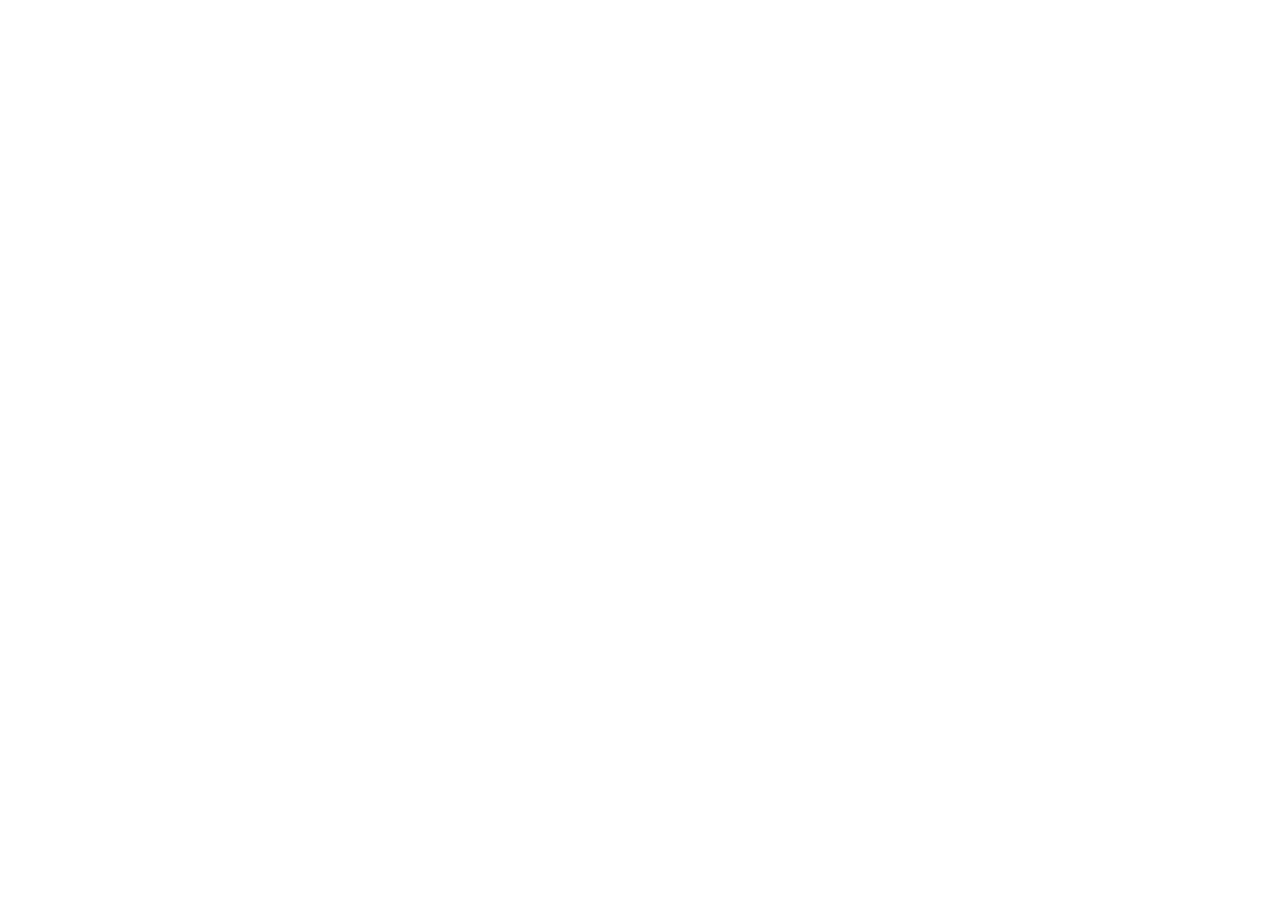
==== index.html @ 40c2b630 "feat: initialize MY CALORY project structure - Set up base React/Vite application - Configure Tailwi" ====
<!doctype html>
<html lang="ko">
  <head>
    <meta charset="UTF-8" />
    <meta name="viewport" content="width=device-width, initial-scale=1.0, maximum-scale=1.0, user-scalable=no, viewport-fit=cover" />
    <title>MY CALORY</title>
    <meta name="description" content="스마트 일일 칼로리 관리 및 캘린더 연동 식단·운동 플래너" />
    <meta property="og:title" content="MY CALORY" />
    <meta property="og:description" content="스마트 일일 칼로리 관리 및 캘린더 연동 식단·운동 플래너" />
    <meta property="og:type" content="website" />
    <meta name="twitter:card" content="summary_large_image" />
    <link rel="preconnect" href="https://fonts.googleapis.com">
    <link rel="preconnect" href="https://fonts.gstatic.com" crossorigin>
    <link href="https://fonts.googleapis.com/css2?family=Inter:wght@400;500;600;700;800&family=Plus+Jakarta+Sans:wght@400;500;600;700;800&display=swap" rel="stylesheet">
    <link href="https://fonts.googleapis.com/css2?family=Material+Symbols+Outlined:opsz,wght,FILL,GRAD@20..48,100..700,0..1,-50..200" rel="stylesheet" />
  </head>
  <body class="bg-[#f1f5f9] text-slate-900 antialiased selection:bg-blue-600 selection:text-white">
    <div id="root"></div>
    <script type="module" src="/src/main.tsx"></script>
  </body>
</html>
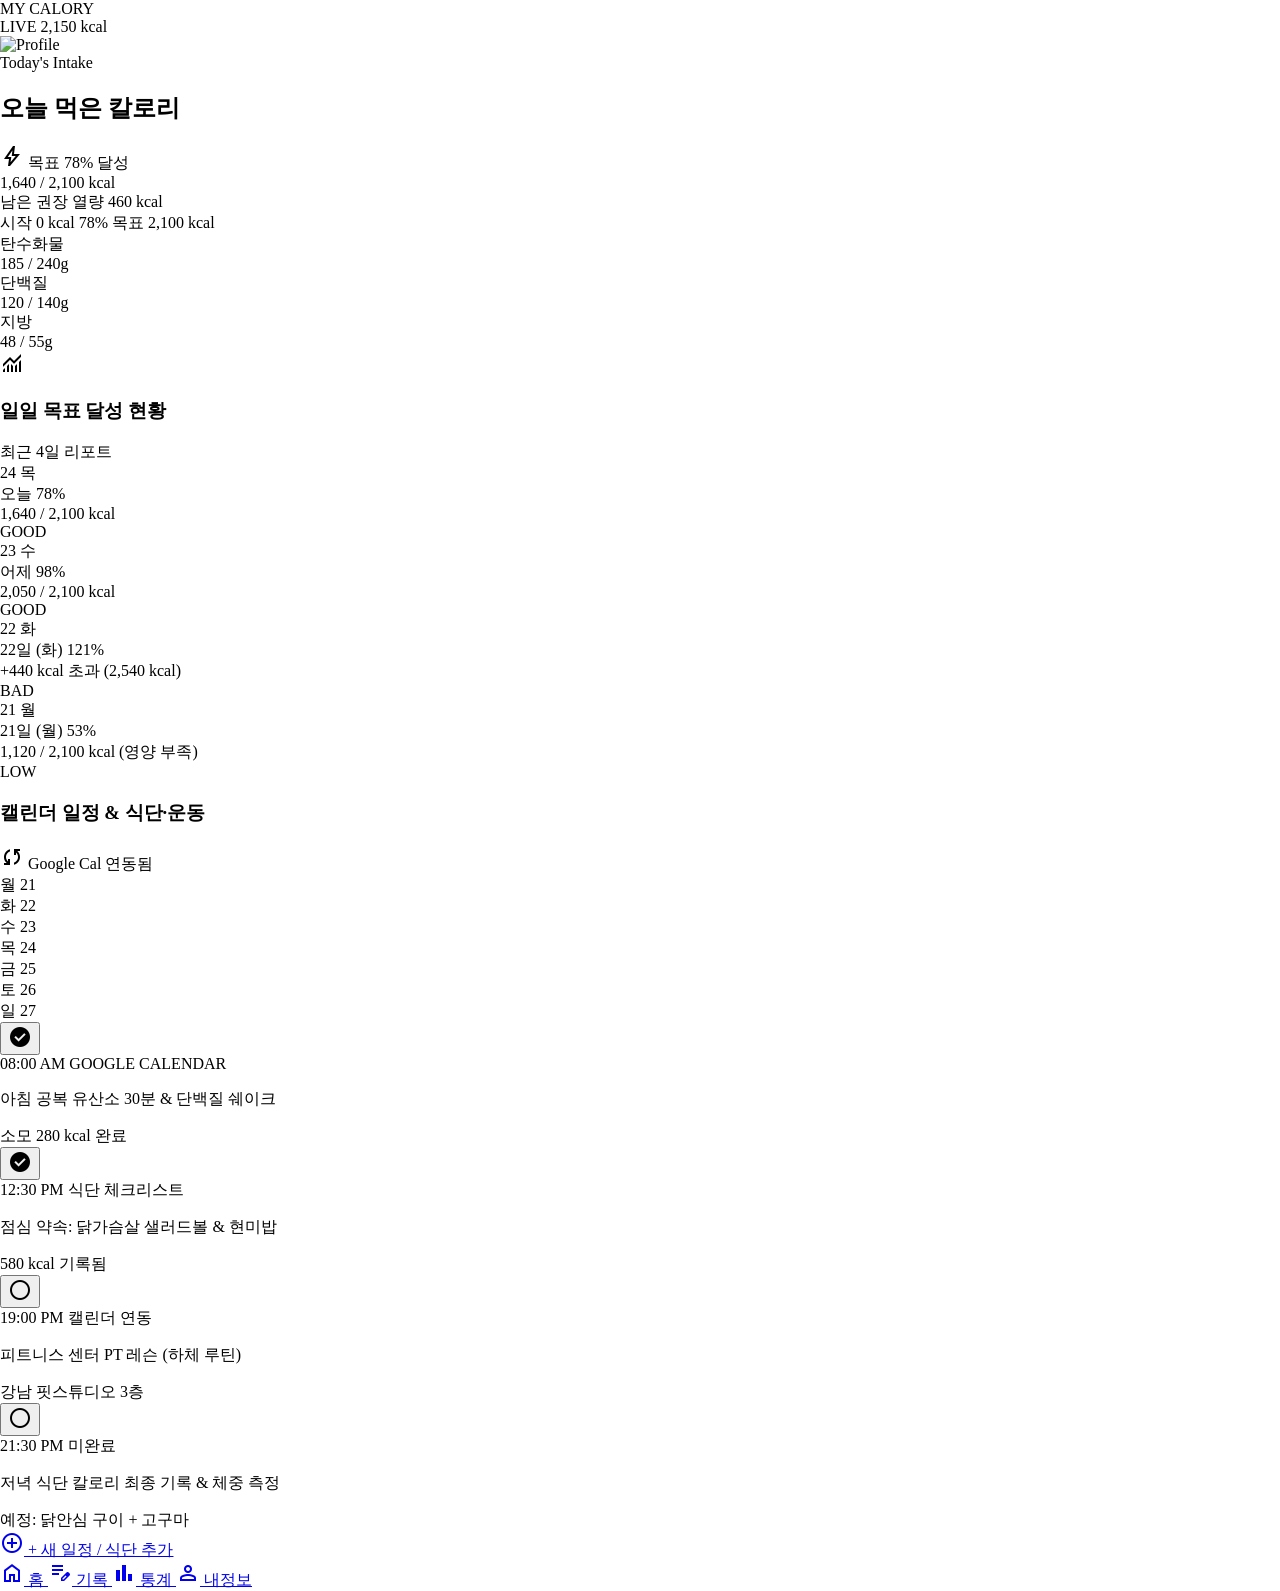
==== commit 76f590ab: "Add files via upload" ====
--- a/index.html
+++ b/index.html
@@ -1,22 +1,316 @@
-<!doctype html>
-<html lang="ko">
-  <head>
-    <meta charset="UTF-8" />
-    <meta name="viewport" content="width=device-width, initial-scale=1.0, maximum-scale=1.0, user-scalable=no, viewport-fit=cover" />
-    <title>MY CALORY</title>
-    <meta name="description" content="스마트 일일 칼로리 관리 및 캘린더 연동 식단·운동 플래너" />
-    <meta property="og:title" content="MY CALORY" />
-    <meta property="og:description" content="스마트 일일 칼로리 관리 및 캘린더 연동 식단·운동 플래너" />
-    <meta property="og:type" content="website" />
-    <meta name="twitter:card" content="summary_large_image" />
-    <link rel="preconnect" href="https://fonts.googleapis.com">
-    <link rel="preconnect" href="https://fonts.gstatic.com" crossorigin>
-    <link href="https://fonts.googleapis.com/css2?family=Inter:wght@400;500;600;700;800&family=Plus+Jakarta+Sans:wght@400;500;600;700;800&display=swap" rel="stylesheet">
-    <link href="https://fonts.googleapis.com/css2?family=Material+Symbols+Outlined:opsz,wght,FILL,GRAD@20..48,100..700,0..1,-50..200" rel="stylesheet" />
-  </head>
-  <body class="bg-[#f1f5f9] text-slate-900 antialiased selection:bg-blue-600 selection:text-white">
-    <div id="root"></div>
-    <script type="module" src="/src/main.tsx"></script>
-  </body>
-</html>
+<!DOCTYPE html>
 
+<html lang="ko"><head><meta charset="utf-8"/><meta content="width=device-width, initial-scale=1.0, maximum-scale=1.0, user-scalable=no, viewport-fit=cover" name="viewport"/><meta content="mobile_tab" name="shell-type"/><link href="https://fonts.googleapis.com/css2?family=Material+Symbols+Outlined:opsz,wght,FILL,GRAD@20..48,100..700,0..1,-50..200" rel="stylesheet"/><link href="https://fonts.googleapis.com" rel="preconnect"/><link crossorigin="" href="https://fonts.gstatic.com" rel="preconnect"/><link href="https://fonts.googleapis.com/css2?family=Plus+Jakarta+Sans:wght@400;600;700;800&amp;display=swap" rel="stylesheet"/>
+<link href="https://fonts.googleapis.com/css2?family=Material+Symbols+Outlined:wght,FILL@100..700,0..1&amp;display=swap" rel="stylesheet"/><style>@layer base{html,body{width:100vw;margin:0;padding:0;}body{overscroll-behavior:none;}.pb-safe{padding-bottom:env(safe-area-inset-bottom,0px);}.pt-safe{padding-top:env(safe-area-inset-top,0px);}main>:first-child{margin-top:0!important;}main>:last-child{margin-bottom:0!important;}}::-webkit-scrollbar{display:none;}</style><script src="https://cdn.tailwindcss.com"></script><script id="tailwind-config">tailwind.config = { darkMode: "class", theme: { extend: { colors: { "inverse-on-surface": "#eef0ff", "on-secondary-fixed-variant": "#004e5c", "secondary": "#00687a", "secondary-container": "#57dffe", "on-tertiary": "#ffffff", "tertiary-fixed": "#dbe1ff", "error": "#ba1a1a", "on-primary-fixed": "#001551", "on-secondary": "#ffffff", "surface-container": "#eaedff", "on-surface": "#131b2e", "on-primary-container": "#cad3ff", "on-primary-fixed-variant": "#0039b5", "on-secondary-fixed": "#001f26", "error-container": "#ffdad6", "secondary-fixed-dim": "#4cd7f6", "tertiary": "#003ca3", "on-surface-variant": "#434655", "surface-container-low": "#f2f3ff", "tertiary-fixed-dim": "#b4c5ff", "surface-variant": "#dae2fd", "surface-container-highest": "#dae2fd", "on-tertiary-fixed": "#00174b", "inverse-surface": "#283044", "on-tertiary-fixed-variant": "#003ea8", "surface": "#faf8ff", "outline-variant": "#c4c5d7", "secondary-fixed": "#acedff", "surface-dim": "#d2d9f4", "surface-tint": "#2151da", "inverse-primary": "#b7c4ff", "primary-container": "#1d4ed8", "on-background": "#131b2e", "tertiary-container": "#0051d6", "surface-container-lowest": "#ffffff", "surface-bright": "#faf8ff", "primary-fixed-dim": "#b7c4ff", "on-error-container": "#93000a", "on-secondary-container": "#006172", "on-primary": "#ffffff", "primary": "#0037b0", "on-tertiary-container": "#c9d4ff", "surface-container-high": "#e2e7ff", "outline": "#747686", "primary-fixed": "#dce1ff", "on-error": "#ffffff", "background": "#faf8ff" }, borderRadius: { "DEFAULT": "0.25rem", "lg": "0.5rem", "xl": "0.75rem", "full": "9999px" }, spacing: { "space-xs": "0.25rem", "gutter-mobile": "0.75rem", "margin": "1.5rem", "space-xl": "1.5rem", "space-lg": "1rem", "margin-mobile": "1rem", "space-sm": "0.5rem", "space-md": "0.75rem", "gutter": "1rem" }, fontFamily: { "body-sm": ["Plus Jakarta Sans"], "display-lg": ["Plus Jakarta Sans"], "body-lg": ["Plus Jakarta Sans"], "label-lg": ["Plus Jakarta Sans"], "numeric-hero-mobile": ["Plus Jakarta Sans"], "label-md": ["Plus Jakarta Sans"], "headline-sm": ["Plus Jakarta Sans"], "headline-md": ["Plus Jakarta Sans"], "numeric-hero": ["Plus Jakarta Sans"], "display-lg-mobile": ["Plus Jakarta Sans"], "body-md": ["Plus Jakarta Sans"], "label-sm": ["Plus Jakarta Sans"], "headline-lg": ["Plus Jakarta Sans"] }, fontSize: { "body-sm": ["12px", { "lineHeight": "16px", "fontWeight": "400" }], "display-lg": ["44px", { "lineHeight": "52px", "fontWeight": "800" }], "body-lg": ["16px", { "lineHeight": "24px", "fontWeight": "400" }], "label-lg": ["14px", { "lineHeight": "18px", "fontWeight": "600" }], "numeric-hero-mobile": ["38px", { "lineHeight": "44px", "fontWeight": "800" }], "label-md": ["12px", { "lineHeight": "16px", "fontWeight": "600" }], "headline-sm": ["18px", { "lineHeight": "24px", "fontWeight": "600" }], "headline-md": ["22px", { "lineHeight": "28px", "fontWeight": "700" }], "numeric-hero": ["48px", { "lineHeight": "52px", "fontWeight": "800" }], "display-lg-mobile": ["36px", { "lineHeight": "44px", "fontWeight": "800" }], "body-md": ["14px", { "lineHeight": "20px", "fontWeight": "400" }], "label-sm": ["10px", { "lineHeight": "14px", "fontWeight": "700" }], "headline-lg": ["28px", { "lineHeight": "36px", "fontWeight": "700" }] } } } };</script></head><body class="bg-surface font-body-md text-on-surface flex flex-col antialiased selection:bg-primary-fixed"><header class="fixed top-0 w-full z-50 pt-safe bg-surface/80 backdrop-blur-xl shadow-[0_1px_8px_rgba(0,0,0,0.04)]"><div class="h-16 px-gutter-mobile flex items-center justify-between"><div class="flex items-center gap-space-xs"><span class="font-headline-sm text-headline-sm tracking-tight text-on-surface font-extrabold">MY CALORY</span><span class="w-1.5 h-1.5 rounded-full bg-primary-container inline-block"></span></div><div class="flex items-center gap-space-sm"><div class="inline-flex items-center gap-space-xs px-space-md py-1 rounded-full bg-surface-container-high/80 text-primary"><span class="w-2 h-2 rounded-full bg-primary animate-pulse"></span><span class="font-label-sm text-label-sm font-bold uppercase tracking-wider">LIVE 2,150 kcal</span></div><img alt="Profile" class="w-8 h-8 rounded-full object-cover ring-2 ring-surface-container-lowest" src="https://lh3.googleusercontent.com/aida/[base64]"/></div></div></header><main class="flex flex-col relative w-full pt-16 pb-20 bg-surface min-h-screen"><div class="flex flex-col w-full px-margin-mobile pb-space-xl gap-space-lg">
+<!-- Section 1: Hero Calorie Overview & Progress -->
+<section class="bg-surface-container-lowest rounded-xl p-space-lg shadow-sm flex flex-col gap-space-md">
+<div class="flex items-center justify-between">
+<div class="flex flex-col">
+<span class="font-label-sm text-label-sm uppercase tracking-wider text-outline font-bold">Today's Intake</span>
+<h2 class="font-headline-md text-headline-md text-on-surface">오늘 먹은 칼로리</h2>
+</div>
+<div class="flex items-center gap-space-xs px-space-sm py-1 rounded-full bg-surface-container text-primary">
+<span class="material-symbols-outlined text-[16px]">bolt</span>
+<span class="font-label-sm text-label-sm font-bold">목표 78% 달성</span>
+</div>
+</div>
+<!-- Hero Calorie Numerical Stat -->
+<div class="flex items-baseline justify-between pt-space-xs">
+<div class="flex items-baseline gap-space-xs">
+<span class="font-numeric-hero-mobile text-numeric-hero-mobile text-primary tracking-tight font-extrabold">1,640</span>
+<span class="font-label-lg text-label-lg text-on-surface-variant font-bold">/ 2,100 kcal</span>
+</div>
+<div class="text-right">
+<span class="font-label-sm text-label-sm text-outline block">남은 권장 열량</span>
+<span class="font-headline-sm text-headline-sm text-secondary font-bold">460 kcal</span>
+</div>
+</div>
+<!-- Progress Track & Fluid Indicator -->
+<div class="flex flex-col gap-1.5 pt-space-xs">
+<div class="w-full h-3 rounded-full bg-surface-container overflow-hidden flex items-center p-0.5">
+<div class="h-full rounded-full bg-gradient-to-r from-primary to-secondary-container transition-all duration-700 shadow-sm" style="width: 78%"></div>
+</div>
+<div class="flex justify-between items-center text-on-surface-variant">
+<span class="font-label-sm text-label-sm">시작 0 kcal</span>
+<span class="font-label-sm text-label-sm font-bold text-primary">78%</span>
+<span class="font-label-sm text-label-sm">목표 2,100 kcal</span>
+</div>
+</div>
+<!-- Macro Breakdown Chips -->
+<div class="grid grid-cols-3 gap-space-sm pt-space-xs">
+<!-- Carb -->
+<div class="bg-surface-container-low rounded-xl p-space-sm flex flex-col gap-1 items-start">
+<div class="flex items-center gap-1 w-full justify-between">
+<span class="font-label-sm text-label-sm text-primary font-bold">탄수화물</span>
+<span class="w-2 h-2 rounded-full bg-primary"></span>
+</div>
+<div class="flex items-baseline gap-0.5">
+<span class="font-label-lg text-label-lg text-on-surface font-extrabold">185</span>
+<span class="font-body-sm text-body-sm text-on-surface-variant">/ 240g</span>
+</div>
+<div class="w-full bg-surface-container rounded-full h-1.5 mt-0.5 overflow-hidden">
+<div class="bg-primary h-full rounded-full" style="width: 77%"></div>
+</div>
+</div>
+<!-- Protein -->
+<div class="bg-surface-container-low rounded-xl p-space-sm flex flex-col gap-1 items-start">
+<div class="flex items-center gap-1 w-full justify-between">
+<span class="font-label-sm text-label-sm text-secondary font-bold">단백질</span>
+<span class="w-2 h-2 rounded-full bg-secondary"></span>
+</div>
+<div class="flex items-baseline gap-0.5">
+<span class="font-label-lg text-label-lg text-on-surface font-extrabold">120</span>
+<span class="font-body-sm text-body-sm text-on-surface-variant">/ 140g</span>
+</div>
+<div class="w-full bg-surface-container rounded-full h-1.5 mt-0.5 overflow-hidden">
+<div class="bg-secondary h-full rounded-full" style="width: 85%"></div>
+</div>
+</div>
+<!-- Fat -->
+<div class="bg-surface-container-low rounded-xl p-space-sm flex flex-col gap-1 items-start">
+<div class="flex items-center gap-1 w-full justify-between">
+<span class="font-label-sm text-label-sm text-on-surface-variant font-bold">지방</span>
+<span class="w-2 h-2 rounded-full bg-outline"></span>
+</div>
+<div class="flex items-baseline gap-0.5">
+<span class="font-label-lg text-label-lg text-on-surface font-extrabold">48</span>
+<span class="font-body-sm text-body-sm text-on-surface-variant">/ 55g</span>
+</div>
+<div class="w-full bg-surface-container rounded-full h-1.5 mt-0.5 overflow-hidden">
+<div class="bg-outline h-full rounded-full" style="width: 87%"></div>
+</div>
+</div>
+</div>
+</section>
+<!-- Section 2: Recent 4-Day Caloric Audit -->
+<section class="flex flex-col gap-space-sm">
+<div class="flex items-center justify-between px-space-xs">
+<div class="flex items-center gap-space-xs">
+<span class="material-symbols-outlined text-[20px] text-primary">monitoring</span>
+<h3 class="font-headline-sm text-headline-sm text-on-surface">일일 목표 달성 현황</h3>
+</div>
+<span class="font-label-sm text-label-sm text-outline">최근 4일 리포트</span>
+</div>
+<div class="bg-surface-container-lowest rounded-xl p-space-md shadow-sm flex flex-col gap-space-sm">
+<!-- Day 1: Today 24(목) -->
+<div class="flex items-center justify-between p-space-sm rounded-lg bg-surface-container-low/70">
+<div class="flex items-center gap-space-md">
+<div class="w-9 h-9 rounded-full bg-primary-fixed flex flex-col items-center justify-center text-on-primary-fixed">
+<span class="font-label-sm text-label-sm leading-tight font-extrabold">24</span>
+<span class="font-label-sm text-label-sm leading-none text-[9px]">목</span>
+</div>
+<div class="flex flex-col">
+<div class="flex items-center gap-space-xs">
+<span class="font-label-md text-label-md text-on-surface font-bold">오늘</span>
+<span class="font-label-sm text-label-sm text-primary font-bold">78%</span>
+</div>
+<span class="font-body-sm text-body-sm text-on-surface-variant">1,640 / 2,100 kcal</span>
+</div>
+</div>
+<span class="px-space-md py-0.5 rounded-full bg-secondary-fixed text-on-secondary-fixed-variant font-label-sm text-label-sm font-bold">GOOD</span>
+</div>
+<!-- Day 2: Yesterday 23(수) -->
+<div class="flex items-center justify-between p-space-sm rounded-lg bg-surface-container-low/70">
+<div class="flex items-center gap-space-md">
+<div class="w-9 h-9 rounded-full bg-surface-container flex flex-col items-center justify-center text-on-surface-variant">
+<span class="font-label-sm text-label-sm leading-tight font-extrabold">23</span>
+<span class="font-label-sm text-label-sm leading-none text-[9px]">수</span>
+</div>
+<div class="flex flex-col">
+<div class="flex items-center gap-space-xs">
+<span class="font-label-md text-label-md text-on-surface font-bold">어제</span>
+<span class="font-label-sm text-label-sm text-secondary font-bold">98%</span>
+</div>
+<span class="font-body-sm text-body-sm text-on-surface-variant">2,050 / 2,100 kcal</span>
+</div>
+</div>
+<span class="px-space-md py-0.5 rounded-full bg-secondary-fixed text-on-secondary-fixed-variant font-label-sm text-label-sm font-bold">GOOD</span>
+</div>
+<!-- Day 3: 22(화) -->
+<div class="flex items-center justify-between p-space-sm rounded-lg bg-surface-container-low/70">
+<div class="flex items-center gap-space-md">
+<div class="w-9 h-9 rounded-full bg-surface-container flex flex-col items-center justify-center text-on-surface-variant">
+<span class="font-label-sm text-label-sm leading-tight font-extrabold">22</span>
+<span class="font-label-sm text-label-sm leading-none text-[9px]">화</span>
+</div>
+<div class="flex flex-col">
+<div class="flex items-center gap-space-xs">
+<span class="font-label-md text-label-md text-on-surface font-bold">22일 (화)</span>
+<span class="font-label-sm text-label-sm text-error font-bold">121%</span>
+</div>
+<span class="font-body-sm text-body-sm text-error">+440 kcal 초과 (2,540 kcal)</span>
+</div>
+</div>
+<span class="px-space-md py-0.5 rounded-full bg-error-container text-on-error-container font-label-sm text-label-sm font-bold">BAD</span>
+</div>
+<!-- Day 4: 21(월) -->
+<div class="flex items-center justify-between p-space-sm rounded-lg bg-surface-container-low/70">
+<div class="flex items-center gap-space-md">
+<div class="w-9 h-9 rounded-full bg-surface-container flex flex-col items-center justify-center text-on-surface-variant">
+<span class="font-label-sm text-label-sm leading-tight font-extrabold">21</span>
+<span class="font-label-sm text-label-sm leading-none text-[9px]">월</span>
+</div>
+<div class="flex flex-col">
+<div class="flex items-center gap-space-xs">
+<span class="font-label-md text-label-md text-on-surface font-bold">21일 (월)</span>
+<span class="font-label-sm text-label-sm text-outline font-bold">53%</span>
+</div>
+<span class="font-body-sm text-body-sm text-on-surface-variant">1,120 / 2,100 kcal (영양 부족)</span>
+</div>
+</div>
+<span class="px-space-md py-0.5 rounded-full bg-surface-container text-on-surface-variant font-label-sm text-label-sm font-bold">LOW</span>
+</div>
+</div>
+</section>
+<!-- Section 3: Schedule & Diet To-Do with Google Cal Sync -->
+<section class="flex flex-col gap-space-sm">
+<div class="flex items-center justify-between px-space-xs">
+<div class="flex flex-col">
+<h3 class="font-headline-sm text-headline-sm text-on-surface">캘린더 일정 &amp; 식단·운동</h3>
+</div>
+<div class="flex items-center gap-1 px-space-sm py-1 rounded-full bg-surface-container-high text-primary">
+<span class="material-symbols-outlined text-[14px]">sync</span>
+<span class="font-label-sm text-label-sm font-bold">Google Cal 연동됨</span>
+</div>
+</div>
+<!-- Horizontal Weekly Strip -->
+<div class="bg-surface-container-lowest rounded-xl p-space-sm shadow-sm flex items-center justify-between gap-1 overflow-x-auto">
+<div class="flex flex-col items-center py-2 px-2.5 rounded-lg text-on-surface-variant">
+<span class="font-label-sm text-label-sm">월</span>
+<span class="font-label-md text-label-md font-bold mt-0.5">21</span>
+</div>
+<div class="flex flex-col items-center py-2 px-2.5 rounded-lg text-on-surface-variant">
+<span class="font-label-sm text-label-sm">화</span>
+<span class="font-label-md text-label-md font-bold mt-0.5">22</span>
+</div>
+<div class="flex flex-col items-center py-2 px-2.5 rounded-lg text-on-surface-variant">
+<span class="font-label-sm text-label-sm">수</span>
+<span class="font-label-md text-label-md font-bold mt-0.5">23</span>
+</div>
+<!-- Selected Active Pill -->
+<div class="flex flex-col items-center py-2 px-3 rounded-xl bg-primary text-on-primary shadow-sm">
+<span class="font-label-sm text-label-sm font-bold">목</span>
+<span class="font-label-lg text-label-lg font-extrabold mt-0.5">24</span>
+</div>
+<div class="flex flex-col items-center py-2 px-2.5 rounded-lg text-on-surface-variant">
+<span class="font-label-sm text-label-sm">금</span>
+<span class="font-label-md text-label-md font-bold mt-0.5">25</span>
+</div>
+<div class="flex flex-col items-center py-2 px-2.5 rounded-lg text-on-surface-variant">
+<span class="font-label-sm text-label-sm">토</span>
+<span class="font-label-md text-label-md font-bold mt-0.5">26</span>
+</div>
+<div class="flex flex-col items-center py-2 px-2.5 rounded-lg text-on-surface-variant">
+<span class="font-label-sm text-label-sm">일</span>
+<span class="font-label-md text-label-md font-bold mt-0.5">27</span>
+</div>
+</div>
+<!-- Timeline Schedule Cards -->
+<div class="flex flex-col gap-space-sm pt-space-xs">
+<!-- Item 1: Checked -->
+<div class="bg-surface-container-lowest rounded-xl p-space-md shadow-sm flex items-start gap-space-md">
+<button aria-label="Toggle task 1" class="mt-0.5 text-primary flex items-center justify-center">
+<span class="material-symbols-outlined text-[24px]" style="font-variation-settings: 'FILL' 1;">check_circle</span>
+</button>
+<div class="flex flex-col flex-1 min-w-0">
+<div class="flex items-center gap-space-xs">
+<span class="font-label-sm text-label-sm font-bold text-primary">08:00 AM</span>
+<span class="px-1.5 py-0.5 rounded bg-surface-container text-on-surface-variant font-label-sm text-label-sm text-[10px]">GOOGLE CALENDAR</span>
+</div>
+<p class="font-label-md text-label-md text-on-surface font-semibold line-through text-outline truncate mt-0.5">아침 공복 유산소 30분 &amp; 단백질 쉐이크</p>
+<span class="font-body-sm text-body-sm text-secondary font-medium">소모 280 kcal 완료</span>
+</div>
+</div>
+<!-- Item 2: Checked -->
+<div class="bg-surface-container-lowest rounded-xl p-space-md shadow-sm flex items-start gap-space-md">
+<button aria-label="Toggle task 2" class="mt-0.5 text-primary flex items-center justify-center">
+<span class="material-symbols-outlined text-[24px]" style="font-variation-settings: 'FILL' 1;">check_circle</span>
+</button>
+<div class="flex flex-col flex-1 min-w-0">
+<div class="flex items-center gap-space-xs">
+<span class="font-label-sm text-label-sm font-bold text-primary">12:30 PM</span>
+<span class="px-1.5 py-0.5 rounded bg-surface-container text-on-surface-variant font-label-sm text-label-sm text-[10px]">식단 체크리스트</span>
+</div>
+<p class="font-label-md text-label-md text-on-surface font-semibold truncate mt-0.5">점심 약속: 닭가슴살 샐러드볼 &amp; 현미밥</p>
+<span class="font-body-sm text-body-sm text-primary font-medium">580 kcal 기록됨</span>
+</div>
+</div>
+<!-- Item 3: Unchecked Exercise -->
+<div class="bg-surface-container-lowest rounded-xl p-space-md shadow-sm flex items-start gap-space-md">
+<button aria-label="Toggle task 3" class="mt-0.5 text-outline flex items-center justify-center">
+<span class="material-symbols-outlined text-[24px]">radio_button_unchecked</span>
+</button>
+<div class="flex flex-col flex-1 min-w-0">
+<div class="flex items-center gap-space-xs">
+<span class="font-label-sm text-label-sm font-bold text-secondary">19:00 PM</span>
+<span class="px-1.5 py-0.5 rounded bg-secondary-fixed text-on-secondary-fixed-variant font-label-sm text-label-sm text-[10px] font-bold">캘린더 연동</span>
+</div>
+<p class="font-label-md text-label-md text-on-surface font-bold truncate mt-0.5">피트니스 센터 PT 레슨 (하체 루틴)</p>
+<span class="font-body-sm text-body-sm text-on-surface-variant">강남 핏스튜디오 3층</span>
+</div>
+</div>
+<!-- Item 4: Unchecked Evening Meal -->
+<div class="bg-surface-container-lowest rounded-xl p-space-md shadow-sm flex items-start gap-space-md">
+<button aria-label="Toggle task 4" class="mt-0.5 text-outline flex items-center justify-center">
+<span class="material-symbols-outlined text-[24px]">radio_button_unchecked</span>
+</button>
+<div class="flex flex-col flex-1 min-w-0">
+<div class="flex items-center gap-space-xs">
+<span class="font-label-sm text-label-sm font-bold text-outline">21:30 PM</span>
+<span class="px-1.5 py-0.5 rounded bg-surface-container text-on-surface-variant font-label-sm text-label-sm text-[10px]">미완료</span>
+</div>
+<p class="font-label-md text-label-md text-on-surface font-semibold truncate mt-0.5">저녁 식단 칼로리 최종 기록 &amp; 체중 측정</p>
+<span class="font-body-sm text-body-sm text-outline">예정: 닭안심 구이 + 고구마</span>
+</div>
+</div>
+</div>
+</section>
+<!-- Section 4: Add CTA Dotted Action -->
+<a class="w-full h-14 rounded-xl bg-surface-container-high/60 hover:bg-surface-container-high text-primary flex items-center justify-center gap-space-sm font-label-lg text-label-lg font-bold transition-all shadow-sm active:scale-[0.99]" data-route="add_schedule_diet" href="./_1/code.html">
+<span class="material-symbols-outlined text-[22px]">add_circle</span>
+<span>+ 새 일정 / 식단 추가</span>
+</a>
+</div>
+<script>
+  // Simple micro-interaction for schedule to-do toggles
+  document.querySelectorAll('button[aria-label^="Toggle task"]').forEach((btn) => {
+    btn.addEventListener('click', (e) => {
+      e.stopPropagation();
+      const icon = btn.querySelector('.material-symbols-outlined');
+      if (icon) {
+        const isChecked = icon.textContent.trim() === 'check_circle';
+        if (isChecked) {
+          icon.textContent = 'radio_button_unchecked';
+          icon.style.fontVariationSettings = "'FILL' 0";
+          btn.classList.replace('text-primary', 'text-outline');
+        } else {
+          icon.textContent = 'check_circle';
+          icon.style.fontVariationSettings = "'FILL' 1";
+          btn.classList.replace('text-outline', 'text-primary');
+        }
+      }
+    });
+  });
+</script></main>
+<nav class="fixed bottom-0 w-full z-50 pb-safe bg-surface/85 backdrop-blur-xl shadow-[0_-1px_12px_rgba(0,0,0,0.04)]" data-active-classes="text-primary font-bold">
+  <div class="flex items-center justify-around h-16 px-space-xs">
+    <a aria-current="page" class="flex flex-col items-center justify-center min-w-[56px] min-h-[44px] transition-colors text-primary font-bold" data-path="home" href="index.html">
+      <span class="material-symbols-outlined text-[24px]">home</span>
+      <span class="font-label-sm text-label-sm mt-0.5">홈</span>
+    </a>
+    <a class="flex flex-col items-center justify-center min-w-[56px] min-h-[44px] text-on-surface-variant hover:text-on-surface transition-colors" data-path="record" href="./_4/code.html">
+        <span class="material-symbols-outlined text-[24px]">edit_note</span>
+        <span class="font-label-sm text-label-sm mt-0.5">기록</span>
+    </a>
+    <a class="flex flex-col items-center justify-center min-w-[56px] min-h-[44px] text-on-surface-variant hover:text-on-surface transition-colors" data-path="stats" href="./_2/code.html">
+        <span class="material-symbols-outlined text-[24px]">bar_chart</span>
+        <span class="font-label-sm text-label-sm mt-0.5">통계</span>
+    </a>
+    <a class="flex flex-col items-center justify-center min-w-[56px] min-h-[44px] text-on-surface-variant hover:text-on-surface transition-colors" data-path="profile" href="./_3/code.html">
+      <span class="material-symbols-outlined text-[24px]">person</span>
+      <span class="font-label-sm text-label-sm mt-0.5">내정보</span>
+    </a>
+  </div>
+  </nav>
+</body>
+</html>
